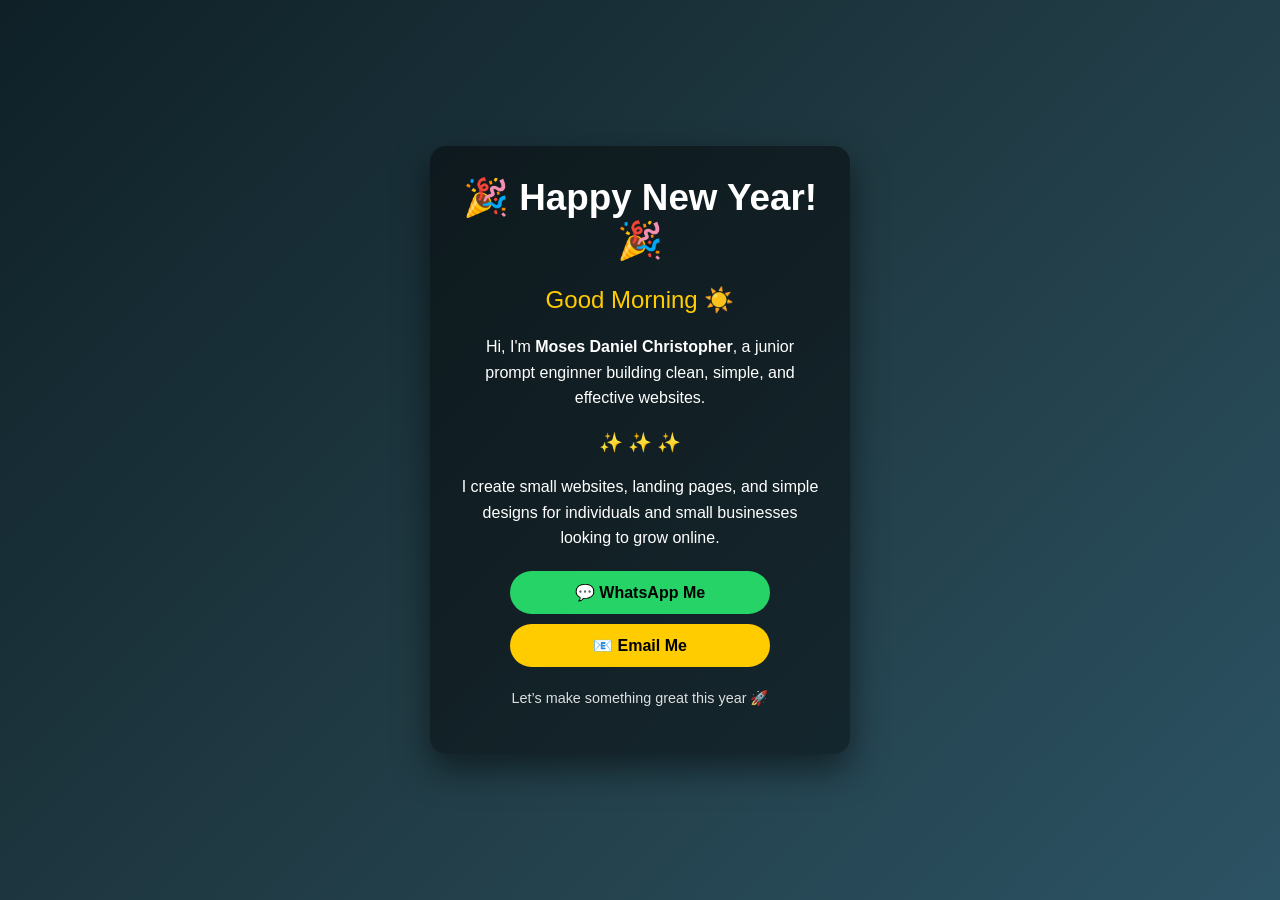
==== index.html @ 9ec9dd7d "Add files via upload" ====
<!DOCTYPE html>
<html lang="en">
<head>
  <meta charset="UTF-8">
  <title>Happy New Year 🎉</title>
  <link rel="stylesheet" href="styles.css">
</head>

<body>
  <div class="card">
    <h1>🎉 Happy New Year! 🎉</h1>
    <h2 id="greeting">Welcome!</h2>

    <p class="intro">
      Hi, I'm <strong>Moses Daniel Christopher</strong>, a junior prompt enginner building clean, simple, and 
      effective websites.
    </p>

    <div class="divider">✨ ✨ ✨</div>

    <p>
      I create small websites, landing pages, and simple designs
      for individuals and small businesses looking to grow online.
    </p>

    <div class="buttons">
      <a class="btn whatsapp" href="https://wa.me/2348123456789" target="_blank">
        💬 WhatsApp Me
      </a>

      <a class="btn email" href="mailto:chastelee2020@gmail.com">
        📧 Email Me
      </a>
    </div>

    <p class="footer">
      Let’s make something great this year 🚀
    </p>
  </div>

  <script src="script.js"></script>
</body>
</html>
---- styles.css ----
* {
  box-sizing: border-box;
}

body {
  margin: 0;
  font-family: Arial, sans-serif;
  background: linear-gradient(135deg, #0f2027, #203a43, #2c5364);
  color: white;
  height: 100vh;
  display: flex;
  justify-content: center;
  align-items: center;
}

.card {
  background: rgba(0, 0, 0, 0.45);
  padding: 30px;
  border-radius: 16px;
  max-width: 420px;
  text-align: center;
  box-shadow: 0 15px 35px rgba(0,0,0,0.5);
  animation: fadeIn 1.2s ease;
}

h1 {
  margin-top: 0;
  font-size: 2.3em;
}

h2 {
  font-weight: normal;
  color: #ffcc00;
}

p {
  line-height: 1.6;
  font-size: 1em;
}

.intro {
  margin-top: 15px;
}

.divider {
  margin: 20px 0;
  font-size: 1.2em;
}

.buttons {
  margin-top: 20px;
}

.btn {
  display: block;
  margin: 10px auto;
  padding: 12px 20px;
  width: 80%;
  max-width: 260px;
  text-decoration: none;
  border-radius: 25px;
  font-weight: bold;
  transition: transform 0.2s, background 0.2s;
}

.btn:hover {
  transform: scale(1.05);
}

.whatsapp {
  background: #25D366;
  color: #000;
}

.email {
  background: #ffcc00;
  color: #000;
}

.footer {
  margin-top: 20px;
  font-size: 0.9em;
  opacity: 0.85;
}

@keyframes fadeIn {
  from {
    opacity: 0;
    transform: translateY(20px);
  }
  to {
    opacity: 1;
    transform: translateY(0);
  }
}
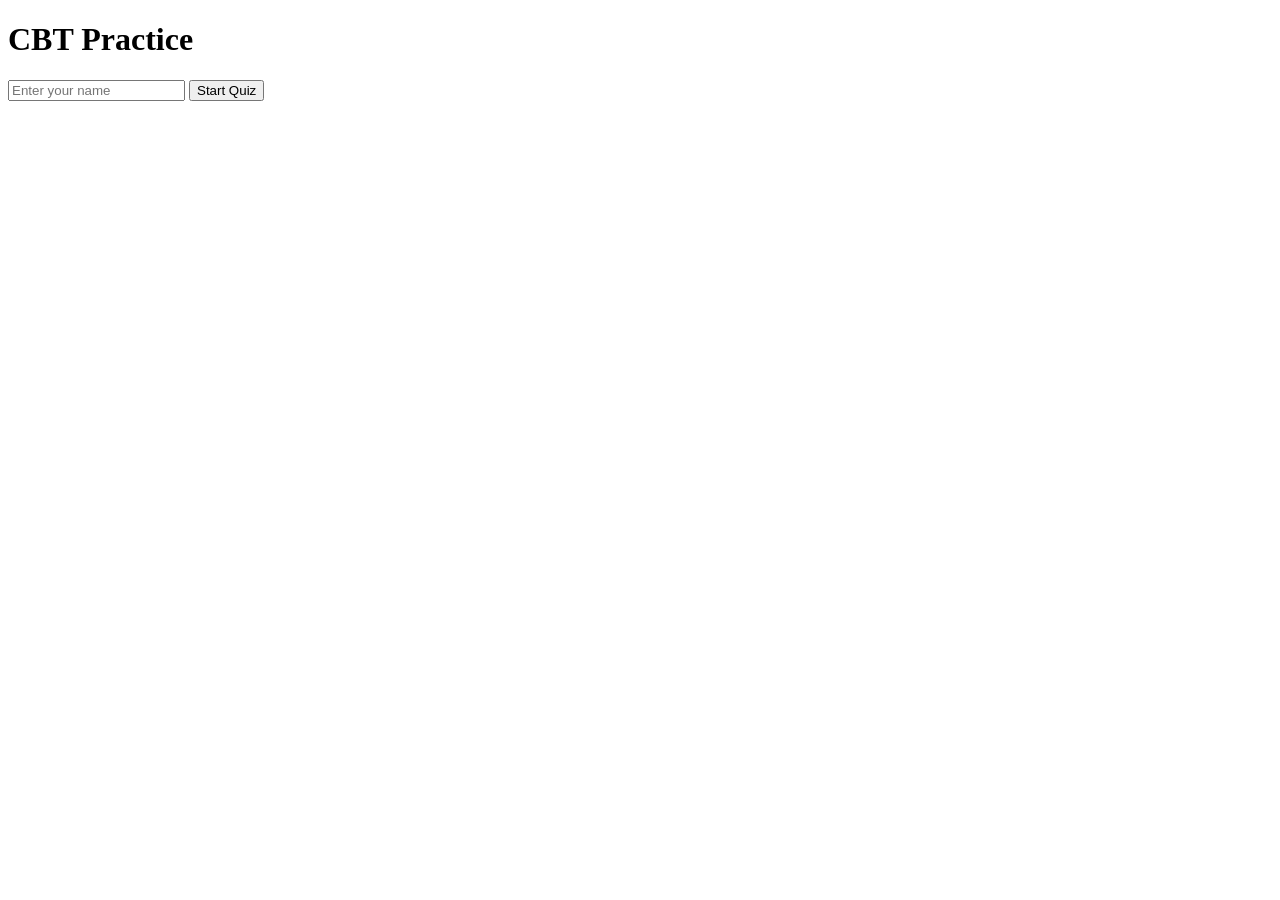
==== commit 1719914d: "Replace New Year page with CBT Login page" ====
--- a/index.html
+++ b/index.html
@@ -1,43 +1,36 @@
 <!DOCTYPE html>
-<html lang="en">
+<html>
 <head>
-  <meta charset="UTF-8">
-  <title>Happy New Year 🎉</title>
-  <link rel="stylesheet" href="styles.css">
+  <title>CBT Login</title>
+  <link rel="stylesheet" href="style.css">
 </head>
+<body>
 
-<body>
-  <div class="card">
-    <h1>🎉 Happy New Year! 🎉</h1>
-    <h2 id="greeting">Welcome!</h2>
+<div class="container">
 
-    <p class="intro">
-      Hi, I'm <strong>Moses Daniel Christopher</strong>, a junior prompt enginner building clean, simple, and 
-      effective websites.
-    </p>
+  <h1>CBT Practice</h1>
 
-    <div class="divider">✨ ✨ ✨</div>
+  <input type="text" id="studentName" placeholder="Enter your name">
 
-    <p>
-      I create small websites, landing pages, and simple designs
-      for individuals and small businesses looking to grow online.
-    </p>
+  <button onclick="startQuiz()">Start Quiz</button>
 
-    <div class="buttons">
-      <a class="btn whatsapp" href="https://wa.me/2348123456789" target="_blank">
-        💬 WhatsApp Me
-      </a>
+</div>
 
-      <a class="btn email" href="mailto:chastelee2020@gmail.com">
-        📧 Email Me
-      </a>
-    </div>
+<script>
+function startQuiz() {
 
-    <p class="footer">
-      Let’s make something great this year 🚀
-    </p>
-  </div>
+  let name = document.getElementById("studentName").value;
 
-  <script src="script.js"></script>
+  if(name.trim() === "") {
+    alert("Enter your name");
+    return;
+  }
+
+  localStorage.setItem("studentName", name);
+
+  window.location.href = "quiz.html";
+}
+</script>
+
 </body>
 </html>
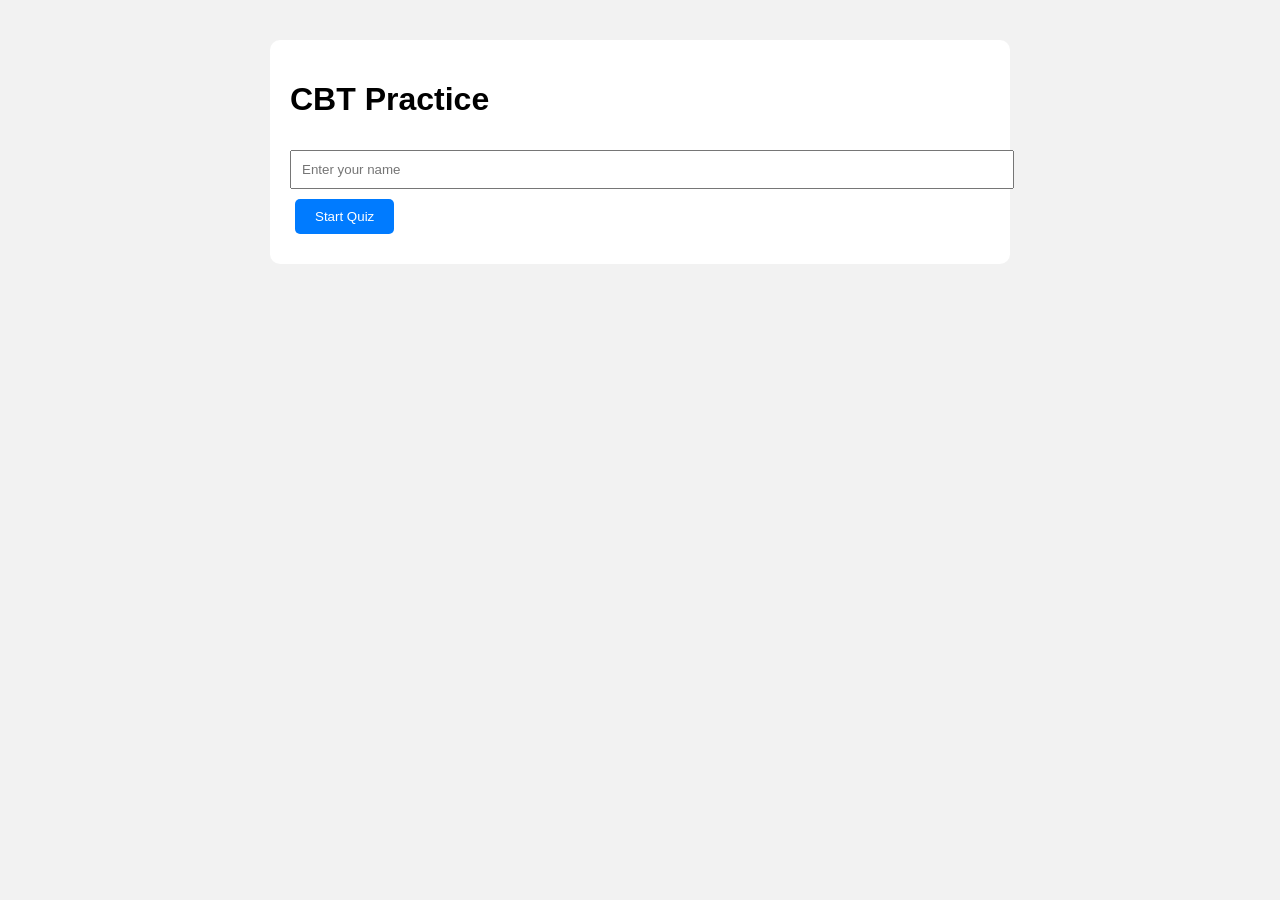
==== commit 11216243: "Add files via upload" ====
--- a/index.html
+++ b/index.html
@@ -33,4 +33,4 @@
 </script>
 
 </body>
-</html>
+</html>
--- a/style.css
+++ b/style.css
@@ -0,0 +1,38 @@
+body{
+  font-family: Arial;
+  background:#f2f2f2;
+}
+
+.container{
+  width:90%;
+  max-width:700px;
+  margin:40px auto;
+  background:white;
+  padding:20px;
+  border-radius:10px;
+}
+
+button{
+  padding:10px 20px;
+  margin:10px 5px;
+  border:none;
+  background:#007bff;
+  color:white;
+  border-radius:5px;
+  cursor:pointer;
+}
+
+button:hover{
+  background:#0056b3;
+}
+
+label{
+  display:block;
+  margin:10px 0;
+}
+
+input[type="text"]{
+  width:100%;
+  padding:10px;
+  margin-top:10px;
+}
